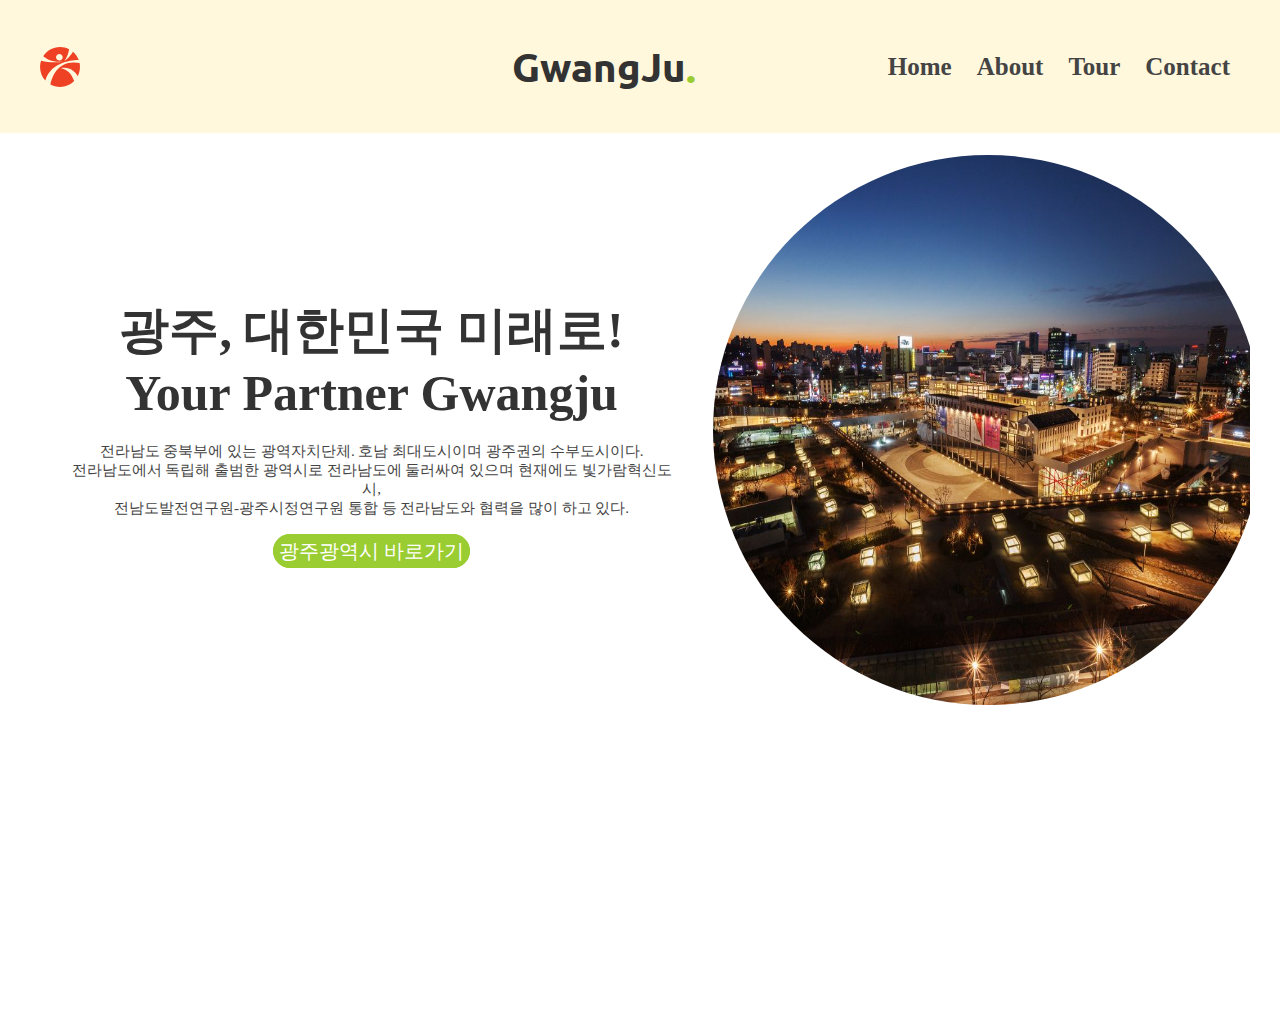
==== GwanJu/index.html @ 214e46f2 "web" ====
<!DOCTYPE html>
<html lang="en">
<head>
    <meta charset="UTF-8">
    <meta http-equiv="X-UA-Compatible" content="IE=edge">
    <meta name="viewport" content="width=device-width, initial-scale=1.0">
    <title>Document</title>
    <link rel="stylesheet" href="./css/style.css">
    <link rel="stylesheet" href="https://use.fontawesome.com/releases/v5.15.4/css/all.css" integrity="sha384-DyZ88mC6Up2uqS4h/KRgHuoeGwBcD4Ng9SiP4dIRy0EXTlnuz47vAwmeGwVChigm" crossorigin="anonymous">
</head>
<body>
    <!-- header section Starts -->
    <header id="header">
        <img src="./img/logo.svg" alt=""> 
        <h1 class="logo"> GwangJu<span>.<span></h1>
        <nav>
            <a href="#home">Home</a>
            <a href="#About">About</a>
            <a href="#Tour">Tour</a>
            <a href="#Contact">Contact</a>
        </nav>
    </header>
    <!-- header section Ends -->

    <!-- Home section Starts -->
    <div class="Home" id="Home">
        <div class="home-container">
            <div class="text-box">
                <h1>광주, 대한민국 미래로! <br>
                    Your Partner Gwangju</h1>
                <p>
                    전라남도 중북부에 있는 광역자치단체.  호남 최대도시이며 광주권의 수부도시이다. <br>
                    전라남도에서 독립해 출범한 광역시로 전라남도에 둘러싸여 있으며 현재에도 빛가람혁신도시, <br>
                    전남도발전연구원-광주시정연구원 통합 등 전라남도와 협력을 많이 하고 있다. <br></p>
                <a href="https://www.gwangju.go.kr/index.jsp">광주광역시 바로가기</a>
            </div>
            <div class="img-box">
                <img src="./img/asia.jpg" alt="">
            </div>
        </div>

        
    </div>
    <!-- Home section Ends -->

    <!-- About section Stats -->
    <div class="About" id="About">
        
    </div>
    <!-- About section Ends -->

</body>
</html>
---- GwanJu/css/style.css ----
@import url('https://fonts.googleapis.com/css2?family=Nanum+Pen+Script&family=Nunito+Sans:wght@700&family=Ubuntu&display=swap');

:root {
    --point-color : yellowgreen;
}

* {
    margin: 0;
    padding: 0;
    text-decoration: none;
    box-sizing: border-box;
    overflow-x: hidden;
}

html {
    min-width: 560px;
    font-size: 62.5%;
    transition: 1s;

}
/* header section starts */
header {
    padding: 4rem;
    width: 100%;
    position: fixed;
    top: 0; right: 0; left: 0;
    display: flex;
    justify-content: space-between;
    align-items: center;
    color: #333;
    font-size: 2rem;
    background-color: cornsilk;
}


header img {
    width: 4rem;
    height: 4rem;
}

header .logo {
    margin-left: 25rem;
    font-family: 'Ubuntu', sans-serif;
}

header h1 span {
    color: var(--point-color);
}

header nav a {
    padding: 1rem;
    color: #444;
    font-size: 2.5rem;
    font-weight: bold;
}

header nav a:hover {
    color: var(--point-color);
}
/* header section ends */

/* home section stats */
.Home {
    margin-top: 12.5rem;
    min-height: 100vh;
}

.Home .home-container {
    padding-top: 5rem;
    padding: 3rem;
    display: flex;
    justify-content:space-around;
    align-items: center;
}

.Home .home-container .text-box {
    padding: 2rem;
    overflow-y: hidden;
    text-align: center;
}

.Home .home-container .text-box h1 {
    color: #333;
    font-size: 5rem;
}

.Home .home-container .text-box p {
    padding: 2rem;
    color: #444;
    font-size: 1.5rem;
}

.Home .home-container .text-box a {
    margin-bottom: 20rem;
    padding: .5rem;
    color: #fff;
    font-size: 2rem;
    background-color: var(--point-color);
    border: 1px solid var(--point-color);
    border-radius: 2rem;
}

.Home .home-container .text-box a:hover {
    color: var(--point-color);
    background-color: #fff;
}

.Home .home-container .img-box img {
    width: 55rem;
    height: 55rem;
    border-radius: 50%;
}



/* home section ends */

/* .About {
    background-color: red;
} */


@media screen and (max-width: 860px) {


    header {
        flex-direction: column;
    }
    header .logo {
        margin-top: 2rem;
        margin-left: 2rem;
    }
    nav {
        margin-top: 2rem;
    }
    .Home {
        margin-top: 23.5rem;
    }

    .Home .home-container .text-box {
        margin-top: 2rem;
    }

    .Home .home-container {
        padding: 2rem;
        flex-direction: column;
    }
    .Home .home-container .img-box {
        margin-top: 2rem;
        text-align: center;
    }

    .Home .home-container .img-box img {
        width: 50rem;
        height: 50rem;
        border-radius: 50%;
    }
}
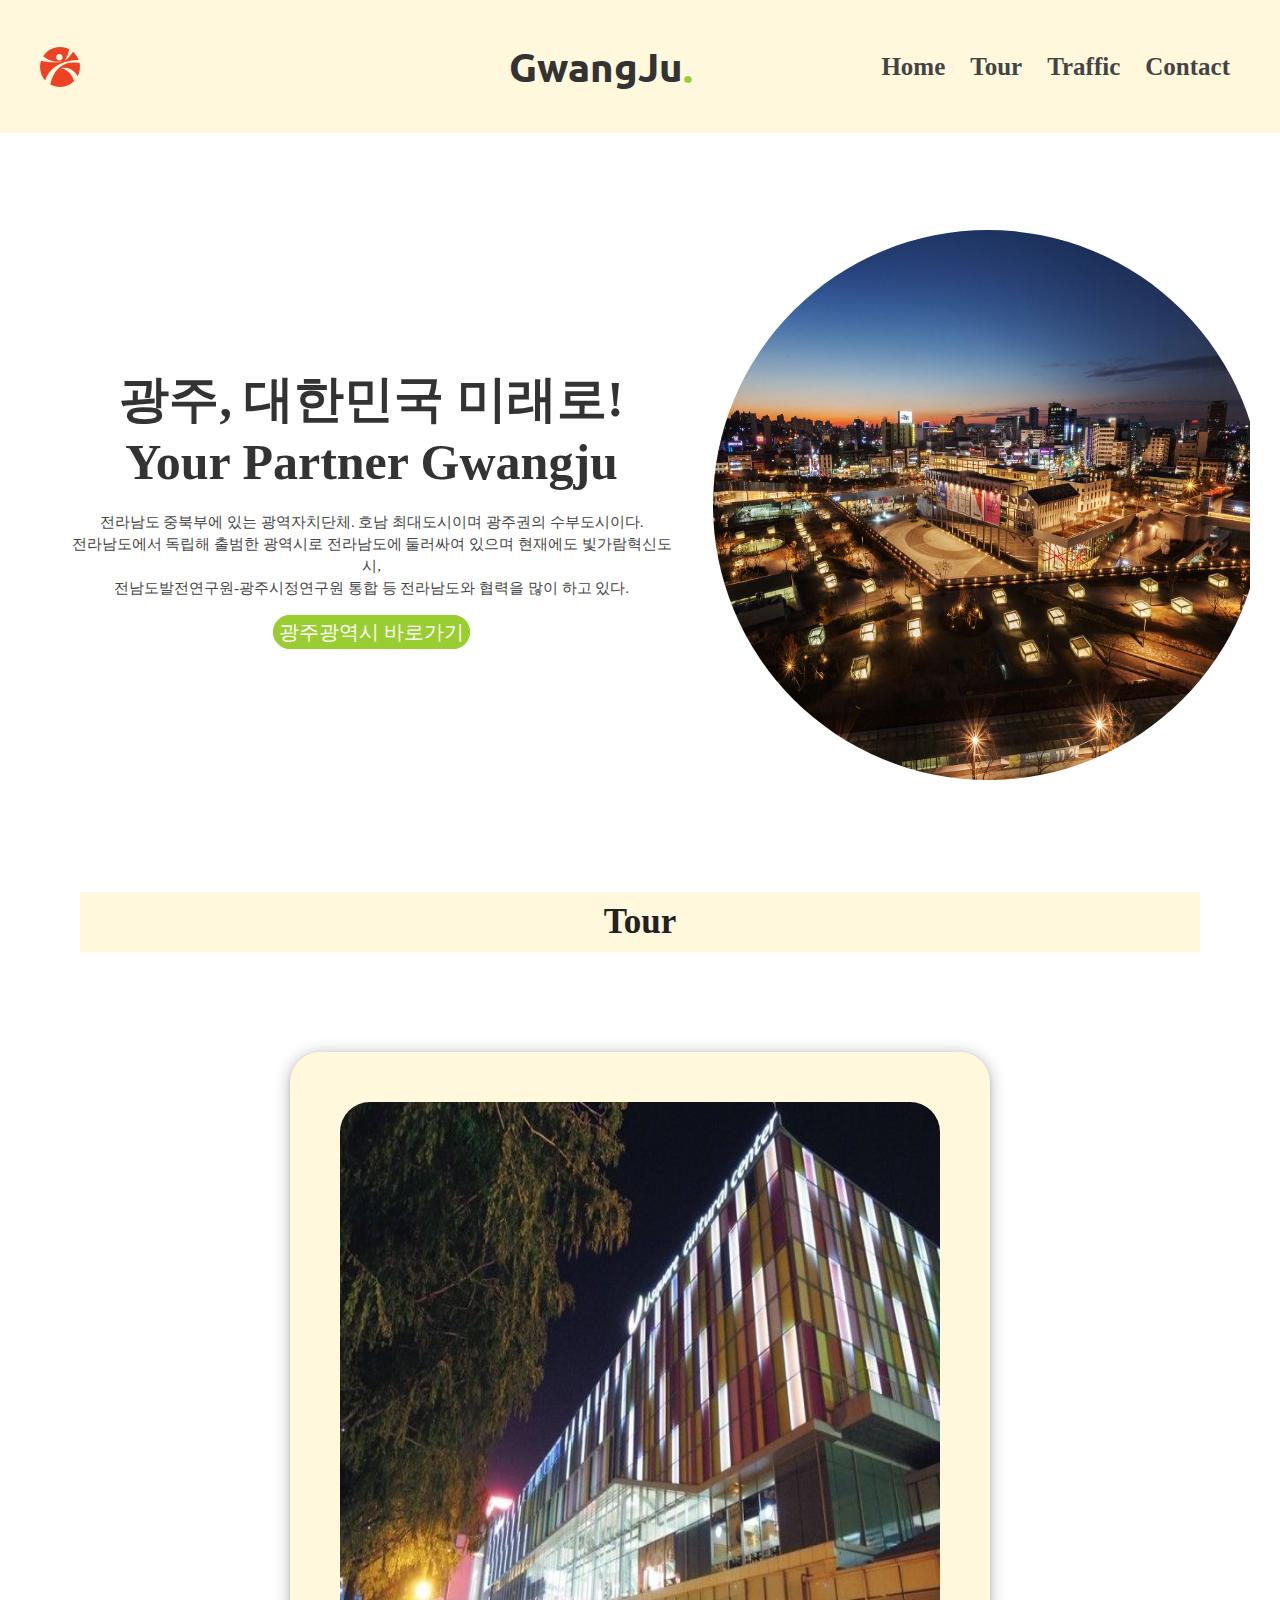
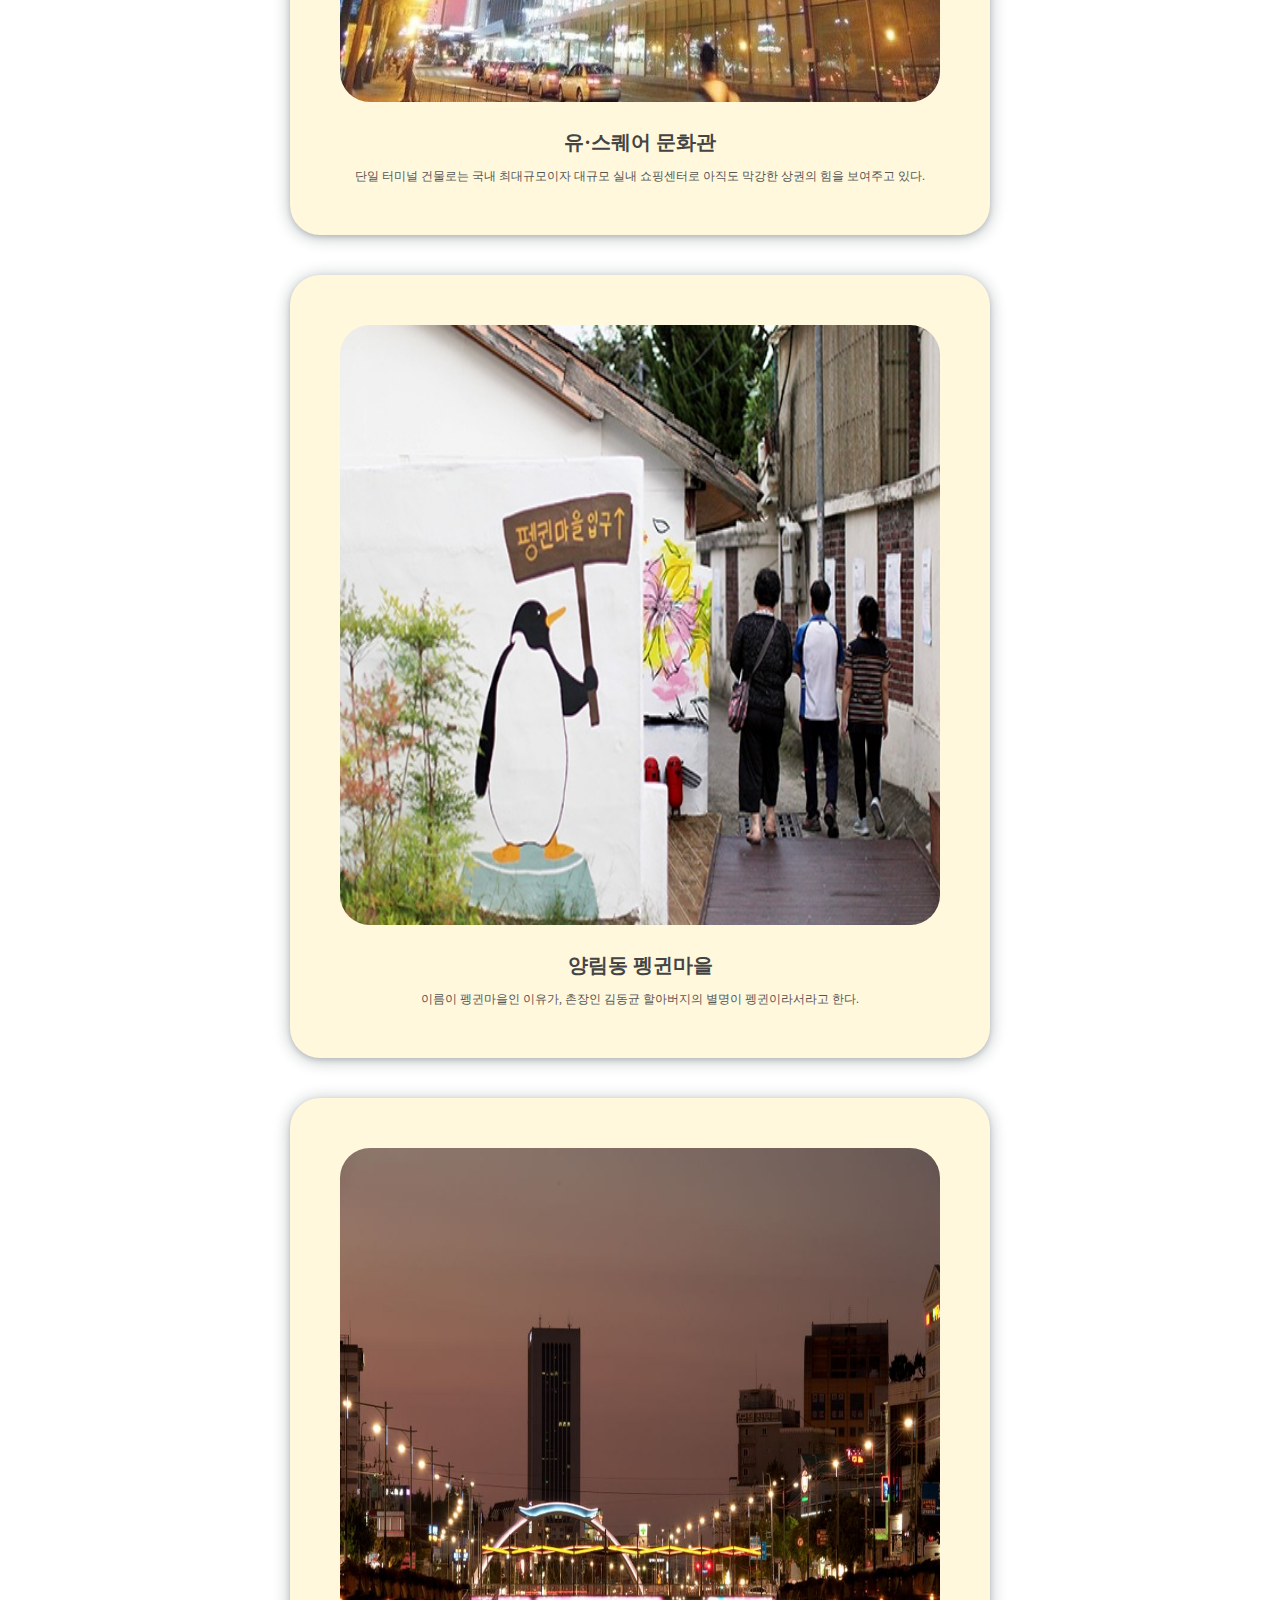
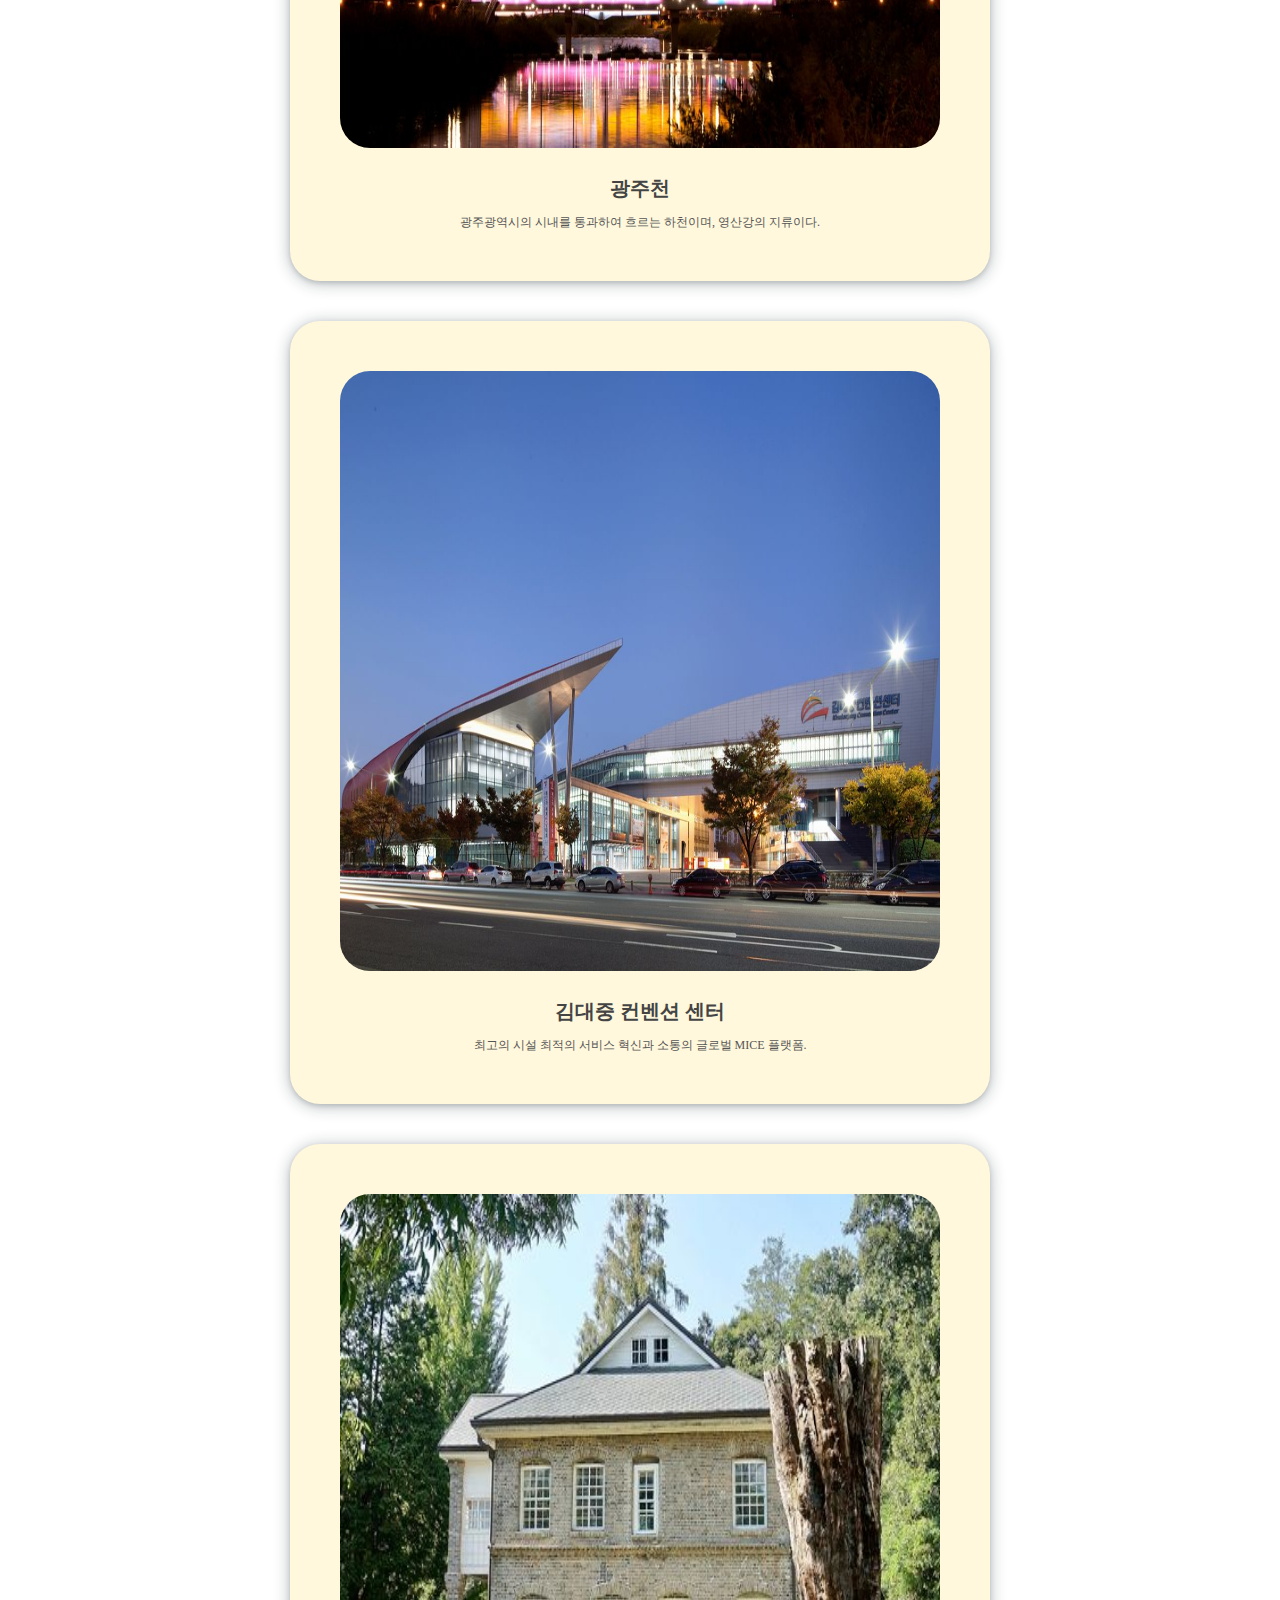
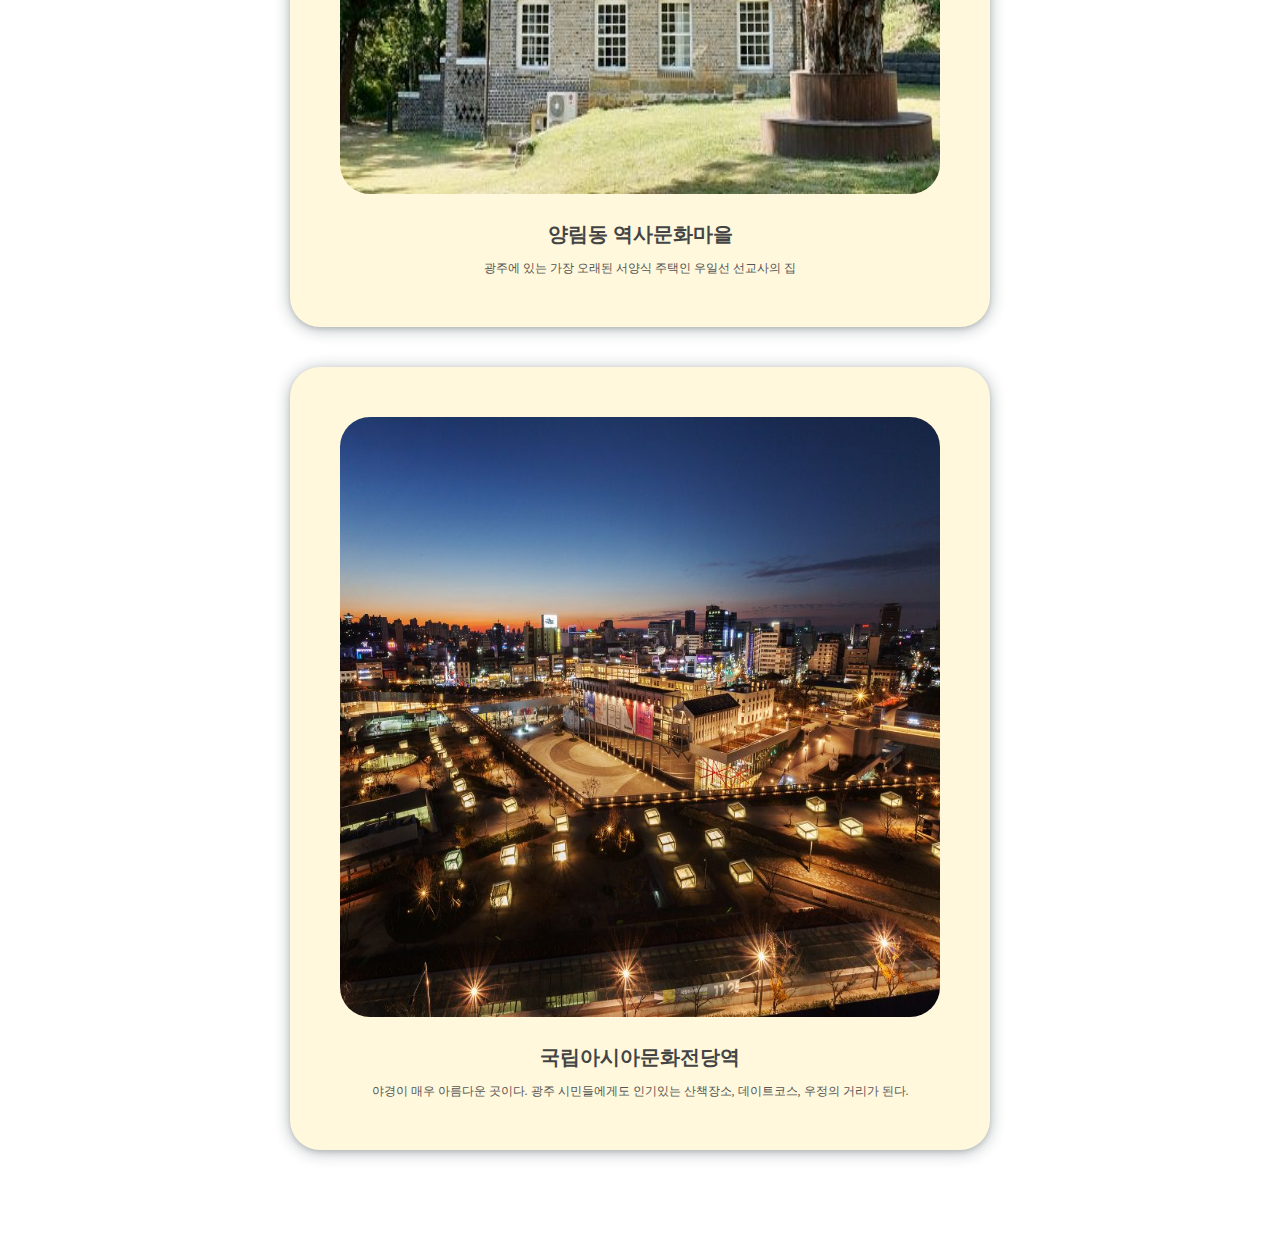
==== commit 77dabe0c: "add Tour" ====
--- a/GwanJu/index.html
+++ b/GwanJu/index.html
@@ -14,9 +14,9 @@
         <img src="./img/logo.svg" alt=""> 
         <h1 class="logo"> GwangJu<span>.<span></h1>
         <nav>
-            <a href="#home">Home</a>
-            <a href="#About">About</a>
+            <a href="#Home">Home</a>
             <a href="#Tour">Tour</a>
+            <a href="#Traffic">Traffic</a>
             <a href="#Contact">Contact</a>
         </nav>
     </header>
@@ -31,23 +31,55 @@
                 <p>
                     전라남도 중북부에 있는 광역자치단체.  호남 최대도시이며 광주권의 수부도시이다. <br>
                     전라남도에서 독립해 출범한 광역시로 전라남도에 둘러싸여 있으며 현재에도 빛가람혁신도시, <br>
-                    전남도발전연구원-광주시정연구원 통합 등 전라남도와 협력을 많이 하고 있다. <br></p>
+                    전남도발전연구원-광주시정연구원 통합 등 전라남도와 협력을 많이 하고 있다. <br>
+                </p>
                 <a href="https://www.gwangju.go.kr/index.jsp">광주광역시 바로가기</a>
             </div>
             <div class="img-box">
                 <img src="./img/asia.jpg" alt="">
             </div>
-        </div>
-
-        
+        </div>  
     </div>
     <!-- Home section Ends -->
 
-    <!-- About section Stats -->
-    <div class="About" id="About">
-        
+    <!-- Tour section Stats -->
+    <div class="Tour" id="Tour">
+        <h1 class="heading">Tour</h1>
+        <div class="tour-container">
+            <div class="items">
+                <div class="item">
+                    <img src="./img/tour1.jpg" alt="">
+                    <h3>유·스퀘어 문화관</h3>
+                    <p>단일 터미널 건물로는 국내 최대규모이자 대규모 실내 쇼핑센터로 아직도 막강한 상권의 힘을 보여주고 있다.  </p>
+                </div>
+                <div class="item">
+                    <img src="./img/tour2.jpg" alt="">
+                    <h3>양림동 펭귄마을</h3>
+                    <p>이름이 펭귄마을인 이유가, 촌장인 김동균 할아버지의 별명이 펭귄이라서라고 한다. </p>
+                </div>
+                <div class="item">
+                    <img src="./img/tour3.jpg" alt="">
+                    <h3>광주천</h3>
+                    <p>광주광역시의 시내를 통과하여 흐르는 하천이며, 영산강의 지류이다.</p>
+                </div>
+                <div class="item">
+                    <img src="./img/tour4.jpg" alt="">
+                    <h3>김대중 컨벤션 센터</h3>
+                    <p>최고의 시설 최적의 서비스 혁신과 소통의 글로벌 MICE 플랫폼.</p>
+                </div>
+                <div class="item">
+                    <img src="./img/tour5.jpg" alt="">
+                    <h3>양림동 역사문화마을</h3>
+                    <p>광주에 있는 가장 오래된 서양식 주택인 우일선 선교사의 집</p>
+                </div>
+                <div class="item">
+                    <img src="./img/tour6.jpg" alt="">
+                    <h3>국립아시아문화전당역</h3>
+                    <p>야경이 매우 아름다운 곳이다. 광주 시민들에게도 인기있는 산책장소, 데이트코스, 우정의 거리가 된다. </p>
+                </div>
+        </div>
     </div>
-    <!-- About section Ends -->
+    <!-- Tour section Ends -->
 
 </body>
 </html>--- a/GwanJu/css/style.css
+++ b/GwanJu/css/style.css
@@ -13,6 +13,7 @@
 }
 
 html {
+    scroll-behavior: smooth;
     min-width: 560px;
     font-size: 62.5%;
     transition: 1s;
@@ -32,7 +33,6 @@
     background-color: cornsilk;
 }
 
-
 header img {
     width: 4rem;
     height: 4rem;
@@ -45,6 +45,10 @@
 
 header h1 span {
     color: var(--point-color);
+}
+
+header nav {
+    overflow-y: hidden;
 }
 
 header nav a {
@@ -61,8 +65,8 @@
 
 /* home section stats */
 .Home {
-    margin-top: 12.5rem;
-    min-height: 100vh;
+    margin-top: 20rem;
+    /* min-height: 100vh; */
 }
 
 .Home .home-container {
@@ -85,6 +89,7 @@
 }
 
 .Home .home-container .text-box p {
+    line-height: 2.2rem;
     padding: 2rem;
     color: #444;
     font-size: 1.5rem;
@@ -110,18 +115,89 @@
     height: 55rem;
     border-radius: 50%;
 }
-
-
-
 /* home section ends */
 
-/* .About {
-    background-color: red;
-} */
-
-
+/* Tour section stats */
+.heading {
+    text-align: center;
+    background-color: cornsilk;
+    font-size: 3.5rem;
+    color: #222;
+    margin: 2rem 8rem;
+    padding: 1rem 0;
+    margin-top: 8rem;
+}
+
+.tour-container {
+    margin: 8rem;
+}
+
+.tour-container .items {
+    display: flex;
+    flex-wrap: wrap;
+    justify-content: space-around;
+}
+
+.tour-container .item {
+    text-align: center;
+    margin: 2rem;
+    border-radius: 3rem;
+    background-color:cornsilk;
+    padding: 5rem;
+    box-shadow: rgba(14, 30, 37, 0.12) 0px 2px 4px 0px, rgba(14, 30, 37, 0.32) 0px 2px 16px 0px;
+}
+
+
+.tour-container .item:hover {
+    transform: scale(1.01);
+}
+
+.tour-container .items .item h3 {
+    padding-top: 2.5rem;
+    font-size: 2rem;
+    color: #444;
+}
+
+.tour-container .items .item p {
+    padding-top: 1.2rem;
+    font-size: 1.2rem;
+    color: #555;
+}
+
+.tour-container .items .item img {
+    border-radius: 3rem;
+    width: 60rem;
+    height: 60rem;
+}
+
+
+
+/* Tour section ends */
+
+
+
+
+
+
+
+
+
+
+
+
+
+
+
+
+
+
+
+/* media screen  */
 @media screen and (max-width: 860px) {
 
+    html {
+        font-size: 55%;
+    }
 
     header {
         flex-direction: column;
@@ -150,10 +226,10 @@
         text-align: center;
     }
 
-    .Home .home-container .img-box img {
-        width: 50rem;
-        height: 50rem;
-        border-radius: 50%;
-    }
-}
-
+    .tour-container .items .item img {
+        width: 30rem;
+        height: 30rem;
+    }
+
+}
+
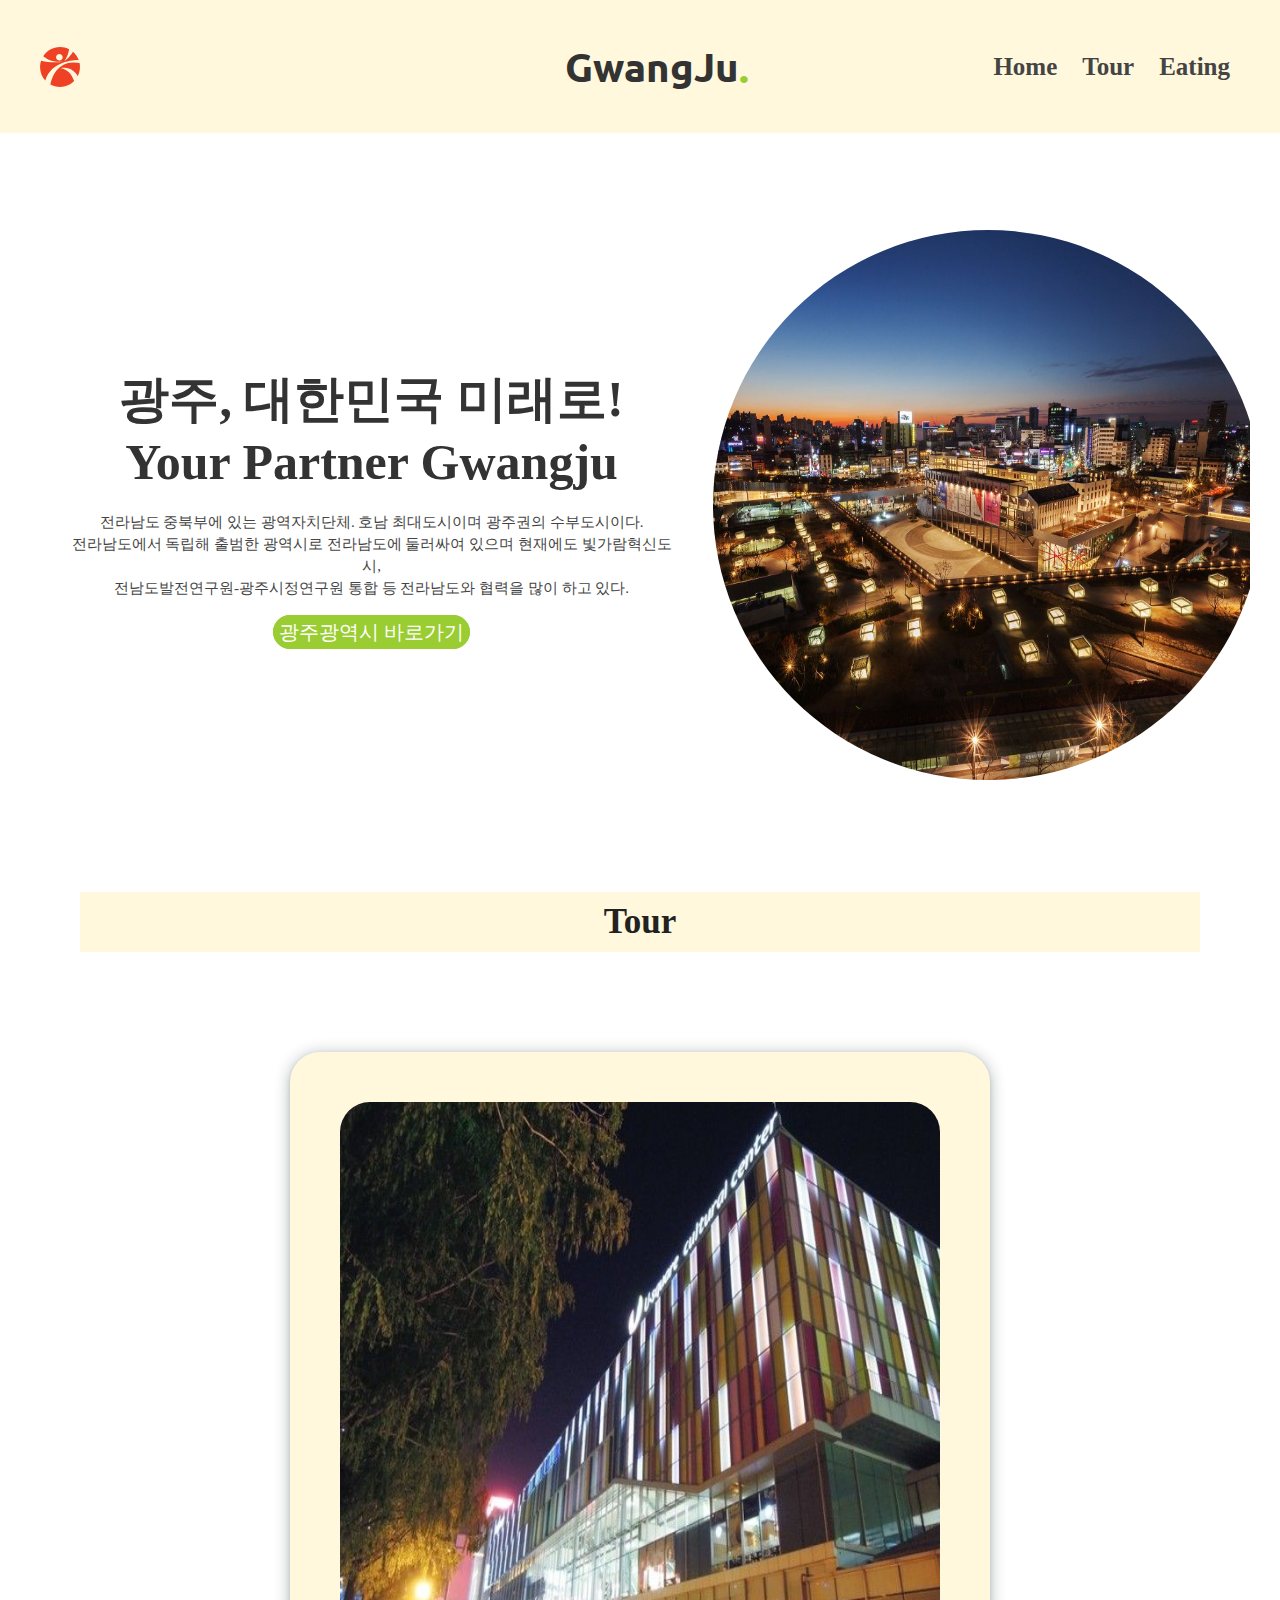
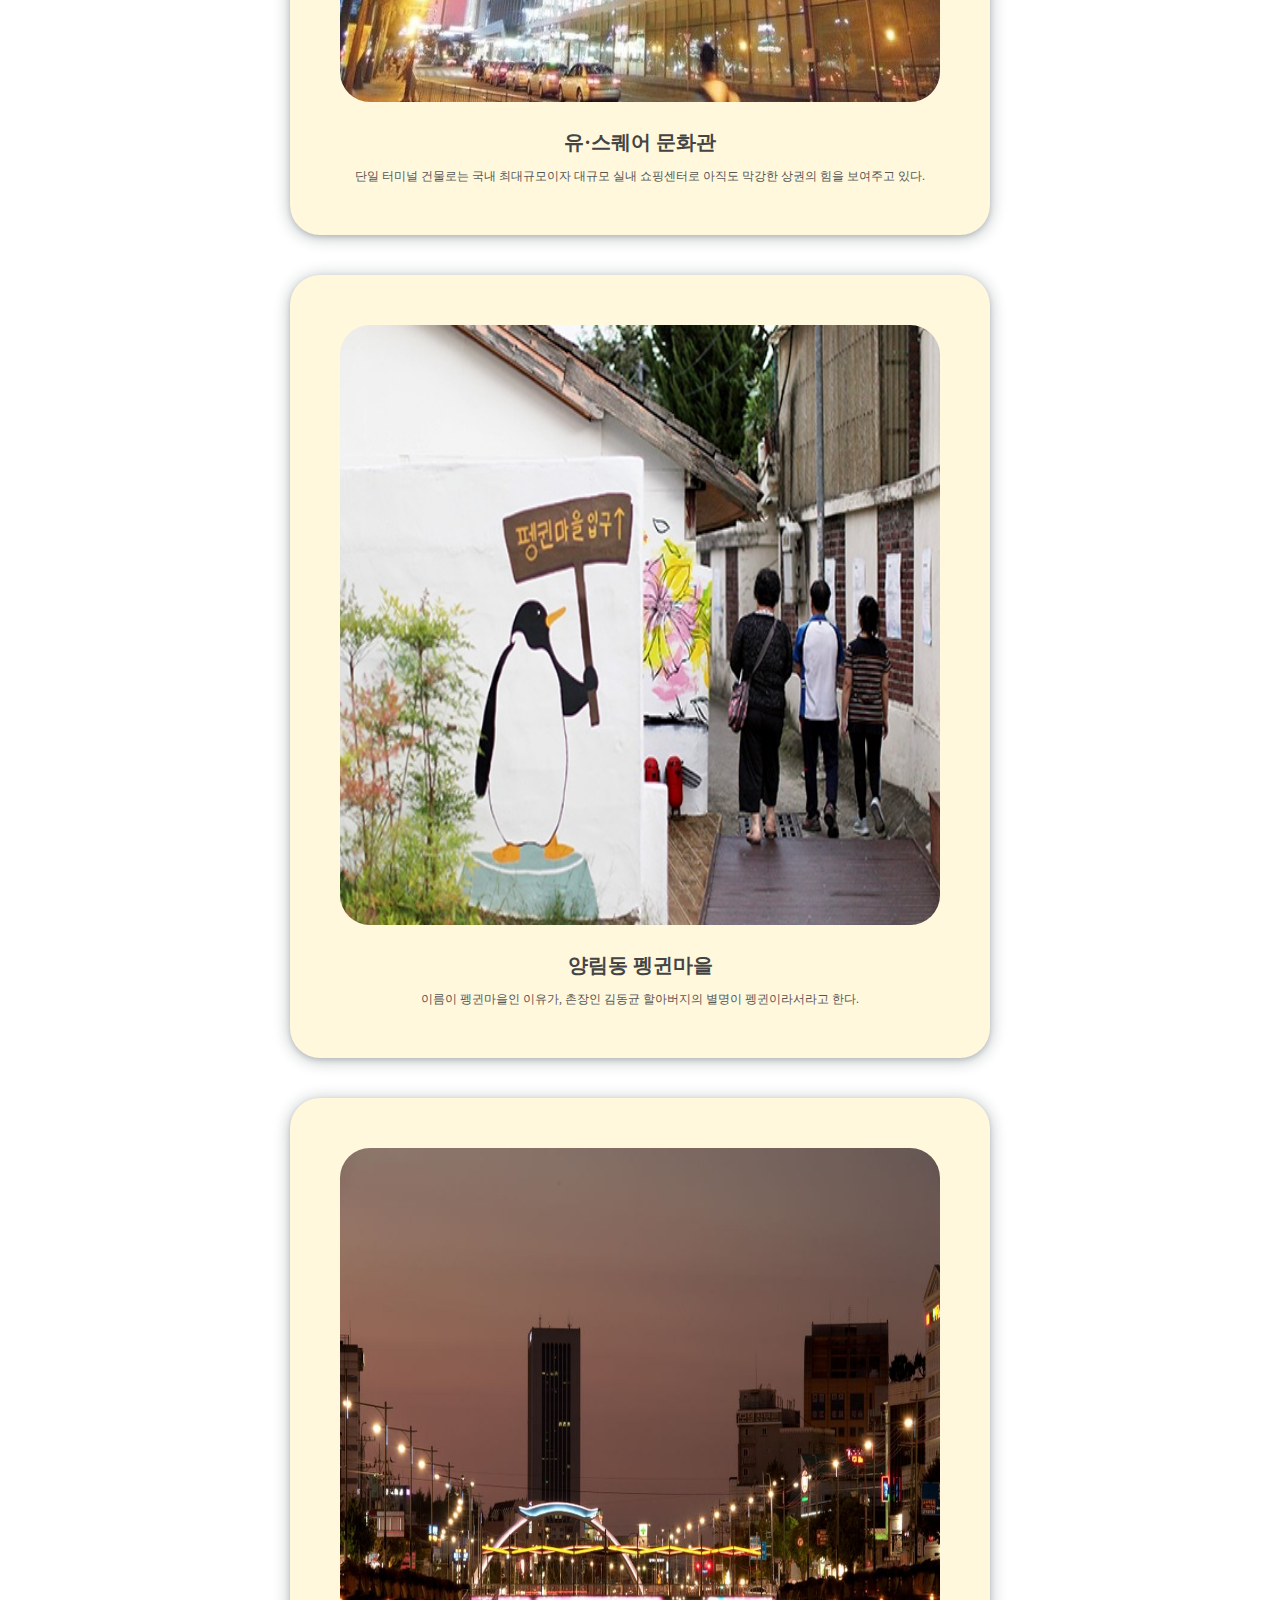
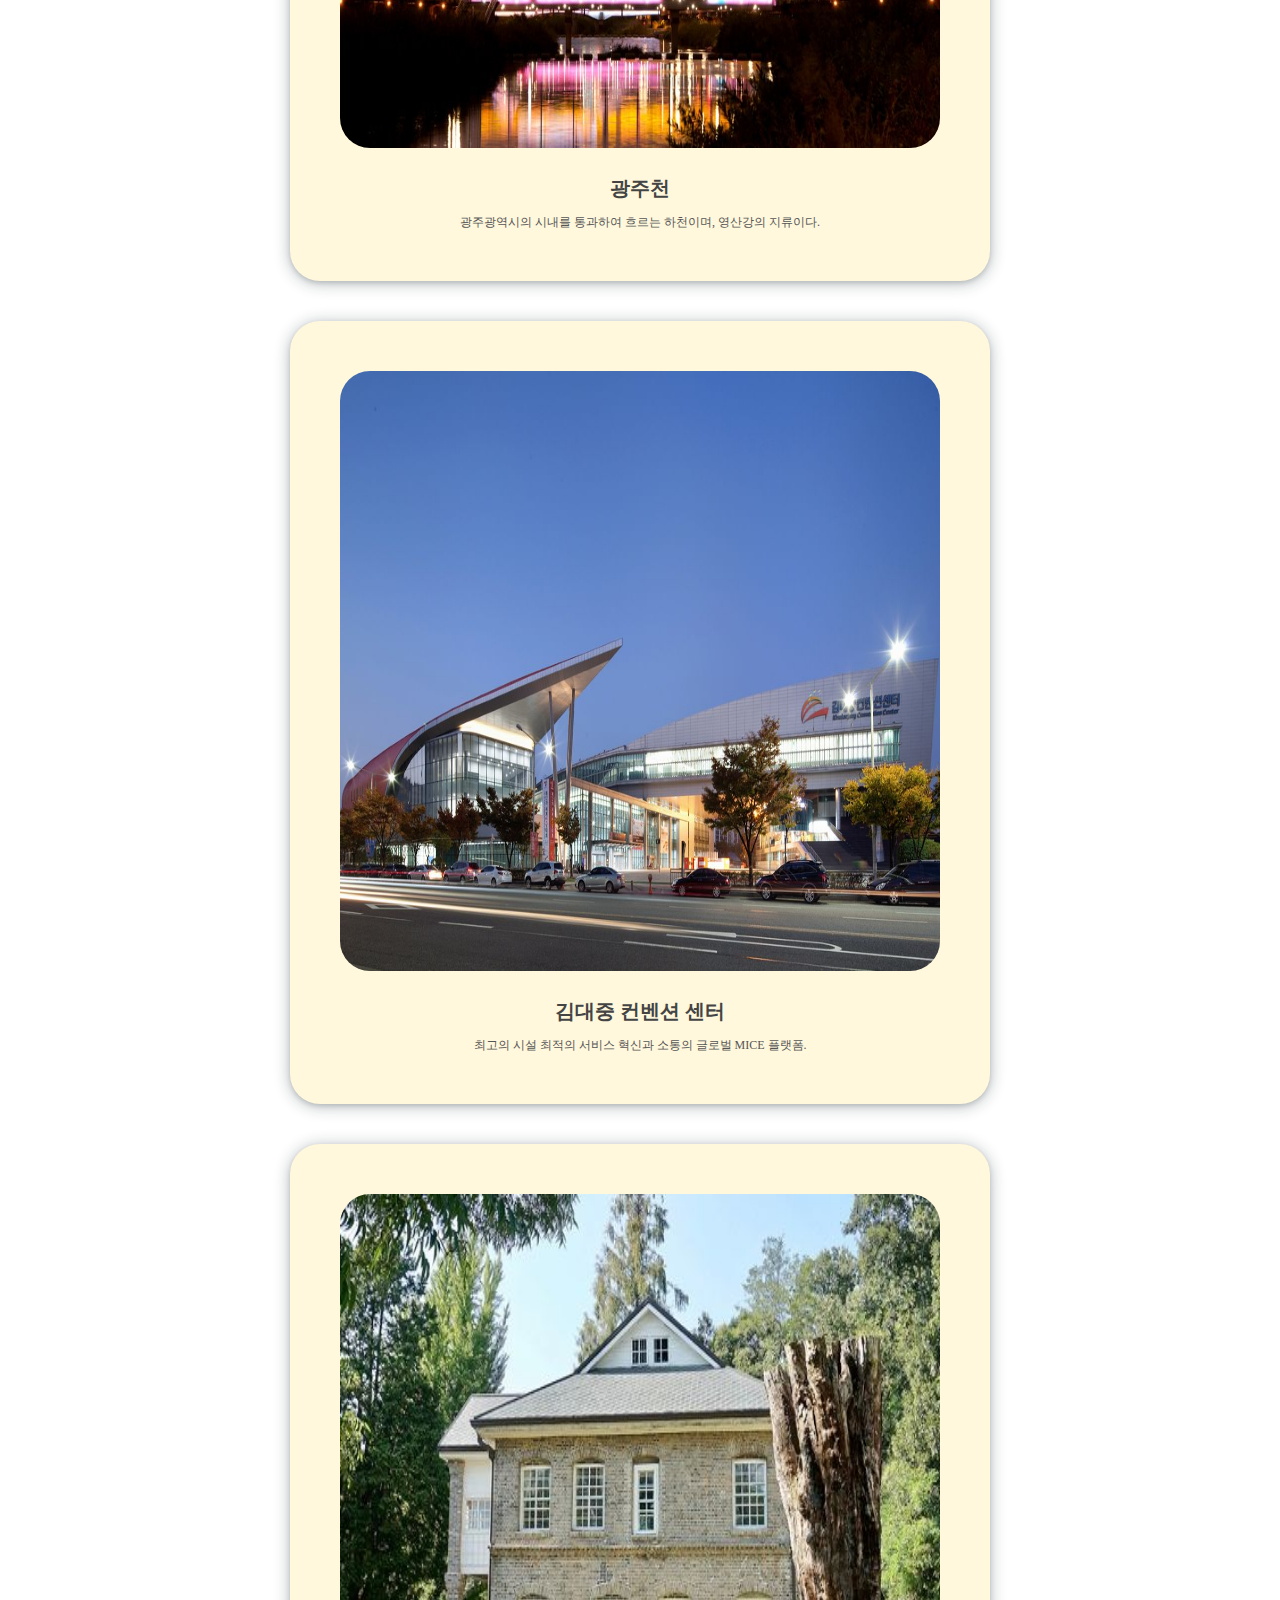
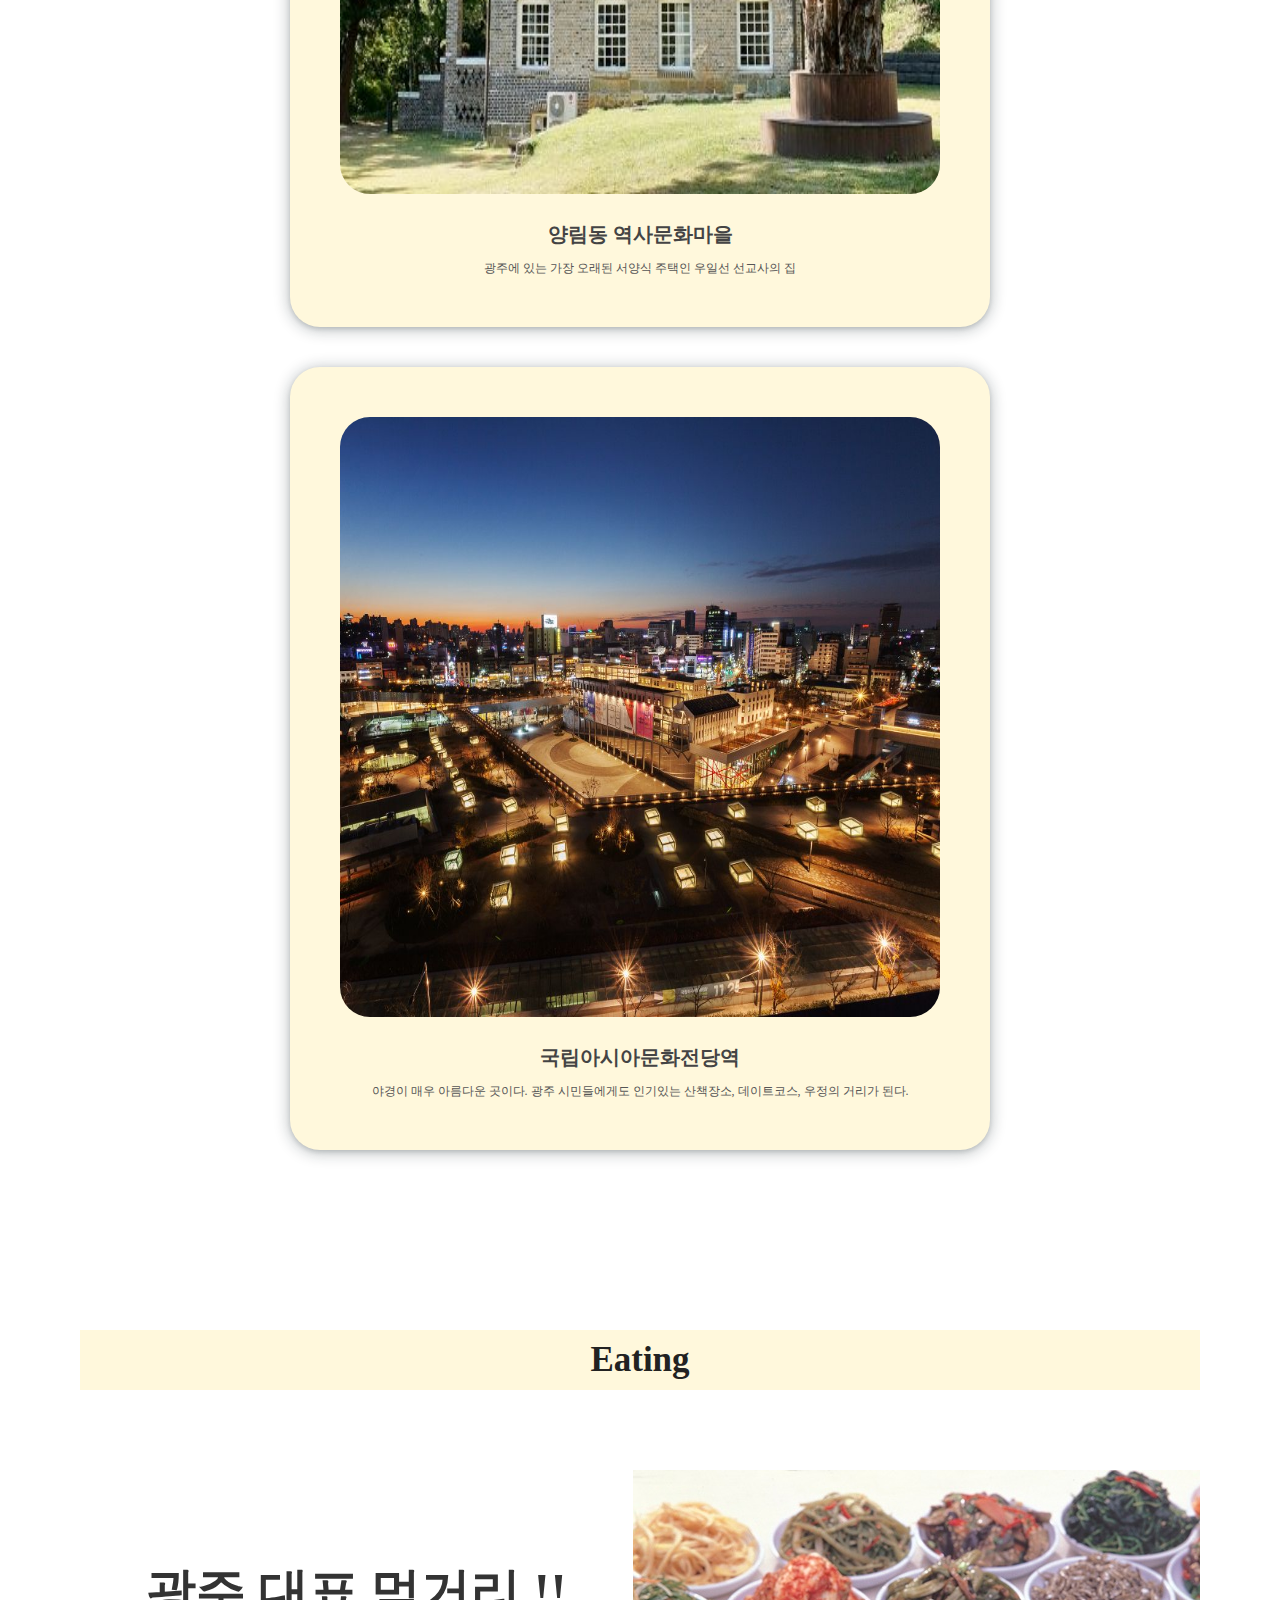
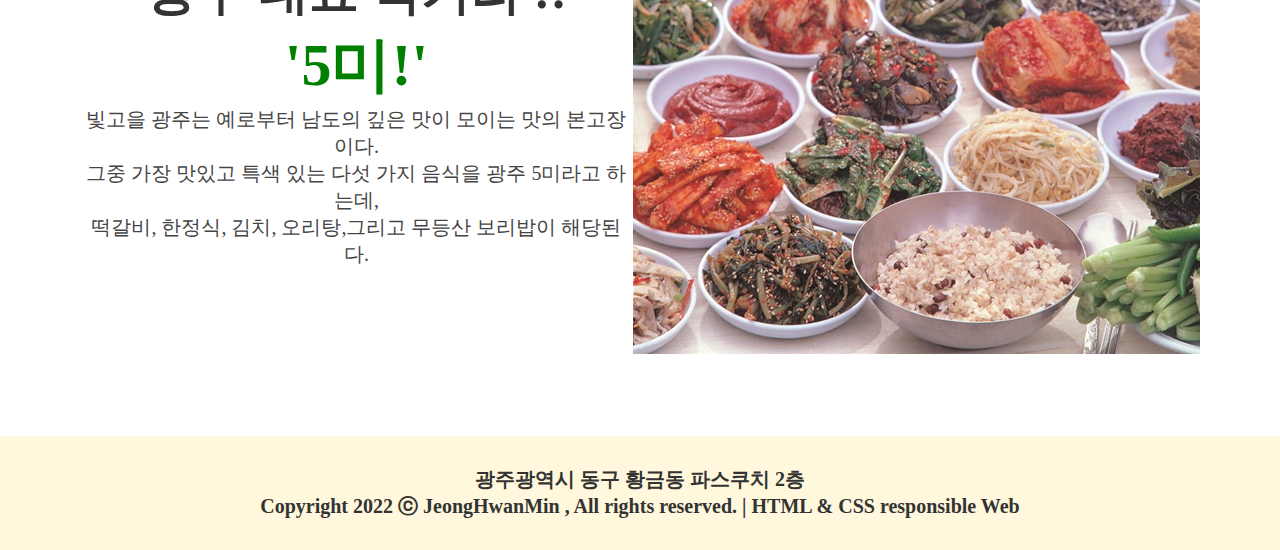
==== commit 0a13bff6: "responsible web" ====
--- a/GwanJu/index.html
+++ b/GwanJu/index.html
@@ -1,23 +1,24 @@
 <!DOCTYPE html>
 <html lang="en">
+
 <head>
     <meta charset="UTF-8">
     <meta http-equiv="X-UA-Compatible" content="IE=edge">
     <meta name="viewport" content="width=device-width, initial-scale=1.0">
     <title>Document</title>
     <link rel="stylesheet" href="./css/style.css">
-    <link rel="stylesheet" href="https://use.fontawesome.com/releases/v5.15.4/css/all.css" integrity="sha384-DyZ88mC6Up2uqS4h/KRgHuoeGwBcD4Ng9SiP4dIRy0EXTlnuz47vAwmeGwVChigm" crossorigin="anonymous">
+    <link rel="stylesheet" href="https://cdnjs.cloudflare.com/ajax/libs/font-awesome/5.8.2/css/all.min.css" />
 </head>
+
 <body>
     <!-- header section Starts -->
     <header id="header">
-        <img src="./img/logo.svg" alt=""> 
+        <img src="./img/logo.svg" alt="">
         <h1 class="logo"> GwangJu<span>.<span></h1>
         <nav>
             <a href="#Home">Home</a>
             <a href="#Tour">Tour</a>
-            <a href="#Traffic">Traffic</a>
-            <a href="#Contact">Contact</a>
+            <a href="#Eating">Eating</a>
         </nav>
     </header>
     <!-- header section Ends -->
@@ -29,7 +30,7 @@
                 <h1>광주, 대한민국 미래로! <br>
                     Your Partner Gwangju</h1>
                 <p>
-                    전라남도 중북부에 있는 광역자치단체.  호남 최대도시이며 광주권의 수부도시이다. <br>
+                    전라남도 중북부에 있는 광역자치단체. 호남 최대도시이며 광주권의 수부도시이다. <br>
                     전라남도에서 독립해 출범한 광역시로 전라남도에 둘러싸여 있으며 현재에도 빛가람혁신도시, <br>
                     전남도발전연구원-광주시정연구원 통합 등 전라남도와 협력을 많이 하고 있다. <br>
                 </p>
@@ -38,7 +39,7 @@
             <div class="img-box">
                 <img src="./img/asia.jpg" alt="">
             </div>
-        </div>  
+        </div>
     </div>
     <!-- Home section Ends -->
 
@@ -50,7 +51,7 @@
                 <div class="item">
                     <img src="./img/tour1.jpg" alt="">
                     <h3>유·스퀘어 문화관</h3>
-                    <p>단일 터미널 건물로는 국내 최대규모이자 대규모 실내 쇼핑센터로 아직도 막강한 상권의 힘을 보여주고 있다.  </p>
+                    <p>단일 터미널 건물로는 국내 최대규모이자 대규모 실내 쇼핑센터로 아직도 막강한 상권의 힘을 보여주고 있다. </p>
                 </div>
                 <div class="item">
                     <img src="./img/tour2.jpg" alt="">
@@ -77,9 +78,41 @@
                     <h3>국립아시아문화전당역</h3>
                     <p>야경이 매우 아름다운 곳이다. 광주 시민들에게도 인기있는 산책장소, 데이트코스, 우정의 거리가 된다. </p>
                 </div>
+            </div>
         </div>
-    </div>
-    <!-- Tour section Ends -->
+        <!-- Tour section Ends -->
+
+        <!-- Eating section Starts -->
+        <div class="Eating" id="Eating">
+            <h1 class="heading">Eating</h1>
+            <div class="Eating-contaienr">
+                <div class="Eating-titles">
+                    <h1>광주 대표 먹거리 !! <br>
+                        <span>'5미!'</span>
+                    </h1>
+                    <p>빛고을 광주는 예로부터 남도의 깊은 맛이 모이는 맛의 본고장이다. <br>
+                        그중 가장 맛있고 특색 있는 다섯 가지 음식을 광주 5미라고 하는데,<br>
+                        떡갈비, 한정식, 김치, 오리탕,그리고 무등산 보리밥이 해당된다.</p>
+                </div>
+                <div class="Eating-images">
+                    <img src="./img/food0.jpg" alt="">
+                </div>
+            </div>
+        </div>
+        <!-- Eating section Ends -->
+        <footer>
+            <div class="inform">
+                <div class="address">
+                    <span>광주광역시 동구 황금동 파스쿠치 2층 </span>
+                </div>
+                <div class="text"> <span> Copyright 2022 ⓒ JeongHwanMin , All rights reserved.</span>
+                    <span> | </span>
+                    <span>HTML & CSS responsible Web</span>
+                </div>
+
+            </div>
+        </footer>
 
 </body>
+
 </html>--- a/GwanJu/css/style.css
+++ b/GwanJu/css/style.css
@@ -169,13 +169,64 @@
     width: 60rem;
     height: 60rem;
 }
-
-
-
 /* Tour section ends */
 
-
-
+/* Eating Section Starts */
+
+.Eating-contaienr{
+ margin: 8rem;
+ display: flex;
+ justify-content: space-around;
+ align-items: center;
+}
+
+.Eating .Eating-contaienr .Eating-titles {
+    text-align: center;
+}   
+
+.Eating .Eating-contaienr .Eating-titles h1 {
+    color: #333;
+    font-size: 5rem;
+}
+
+.Eating .Eating-contaienr .Eating-titles span {
+    color: green;
+    font-size: 6rem;
+}
+
+.Eating .Eating-contaienr .Eating-titles p {
+    color: #444;
+    font-size: 2rem;
+}
+
+.Eating .hr {
+    text-align: center;
+    height: 3rem;
+    background-color: cornsilk;
+    margin: 8rem;
+}
+
+.Eating .five-me {
+    display: flex;
+    align-items: center;
+    justify-content: space-around;
+    text-align: center;
+}
+/* Eating Section ends */
+
+/* footer section starts */
+footer {
+    background-color:cornsilk ;
+}
+
+footer .inform {
+    font-weight: bold;
+    padding: 3rem;
+    text-align: center;
+    color: #333;
+    font-size: 2rem;
+}
+/* footer section ends */
 
 
 
@@ -196,7 +247,7 @@
 @media screen and (max-width: 860px) {
 
     html {
-        font-size: 55%;
+        font-size: 50%;
     }
 
     header {
@@ -231,5 +282,10 @@
         height: 30rem;
     }
 
-}
-
+    .Eating .Eating-contaienr  {
+        flex-direction: column;
+    }
+    
+
+}
+
